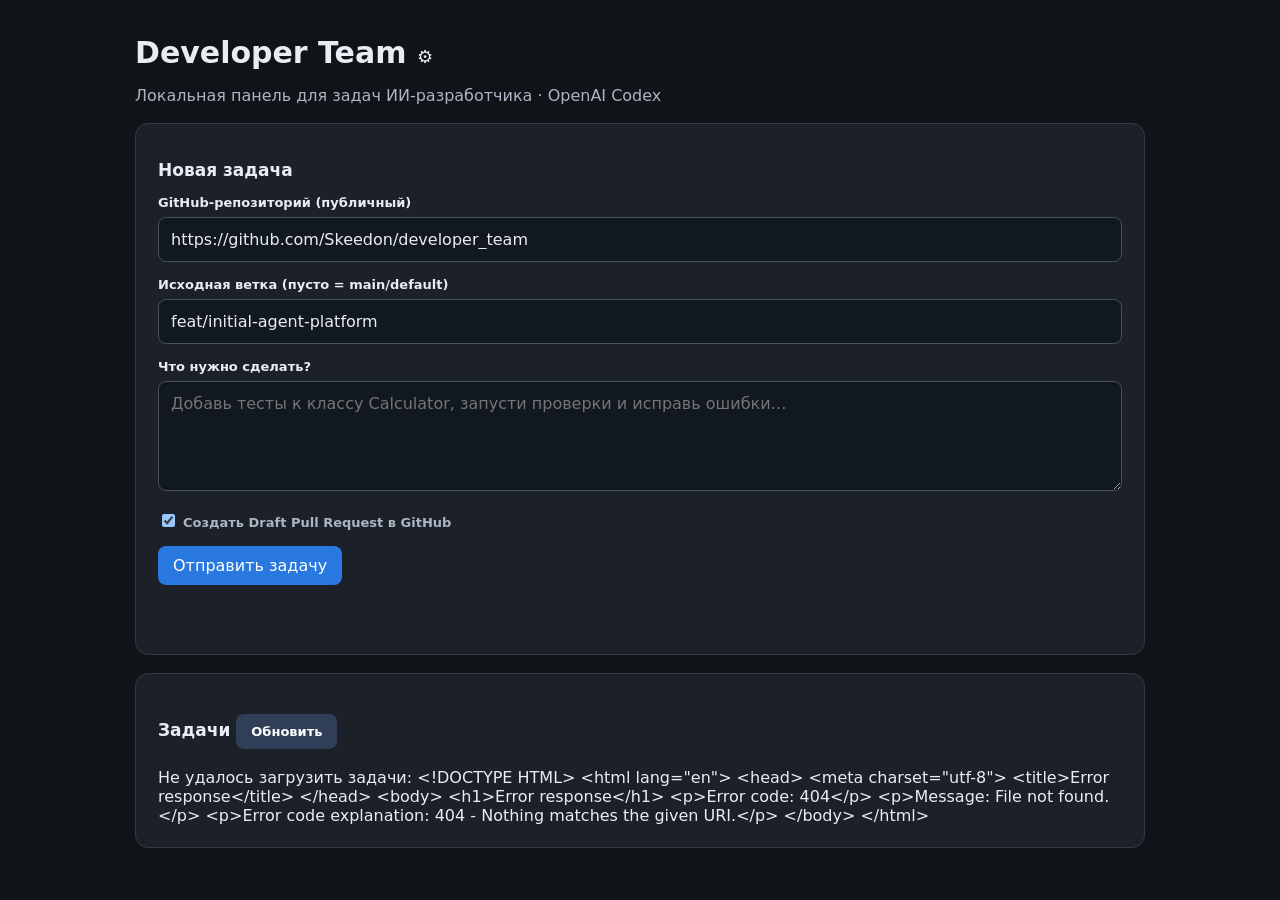
==== src/DeveloperTeam/wwwroot/index.html @ 7036d7aa "fix: newline escapes in reviewer parser and checks UI" ====
<!doctype html>
<html lang="ru">
<head>
  <meta charset="utf-8">
  <meta name="viewport" content="width=device-width,initial-scale=1">
  <title>Developer Team</title>
  <style>
    :root{font-family:system-ui,-apple-system,"Segoe UI",sans-serif;color-scheme:dark;background:#101318;color:#e9edf3}
    *{box-sizing:border-box}body{max-width:1050px;margin:35px auto;padding:0 20px}
    h1{margin:0;font-size:30px}p{color:#abb5c3}h2{font-size:17px}
    .panel{background:#1b2029;border:1px solid #303946;border-radius:13px;padding:22px;margin:18px 0}
    label{display:block;font-size:13px;font-weight:650;margin:15px 0 7px}
    input,textarea{width:100%;border:1px solid #465063;background:#121820;color:inherit;border-radius:8px;padding:12px;font:inherit}
    textarea{min-height:110px;resize:vertical}
    button,.action{display:inline-block;background:#2978df;border:0;border-radius:8px;color:white;padding:10px 15px;cursor:pointer;font:inherit;text-decoration:none}
    button:disabled{opacity:.55;cursor:wait}
    .action{background:#303f57;margin:4px 6px 4px 0;font-size:13px}
    .muted{color:#9da8b8;font-size:13px}.task{border-top:1px solid #38404d;padding:16px 0}
    .task:first-child{border-top:0}.task p{margin:7px 0;overflow-wrap:anywhere}
    .status{font-weight:bold;color:#a0c5ff}.completed{color:#78ddb0}.failed{color:#ffa7a7}
    pre{overflow:auto;white-space:pre-wrap;word-break:break-word;background:#0f151e;border:1px solid #394457;padding:15px;border-radius:8px;max-height:420px}
    #message{min-height:1.4em}
  </style>
</head>
<body>
  <header><h1>Developer Team <span style="font-size:18px">⚙️</span></h1><p>Локальная панель для задач ИИ-разработчика · OpenAI Codex</p></header>
  <section class="panel">
    <h2>Новая задача</h2>
    <form id="form">
      <label for="repo">GitHub-репозиторий (публичный)</label>
      <input id="repo" required type="url" value="https://github.com/Skeedon/developer_team">
      <label for="baseBranch">Исходная ветка (пусто = main/default)</label>
      <input id="baseBranch" value="feat/initial-agent-platform" placeholder="main">
      <label for="prompt">Что нужно сделать?</label>
      <textarea id="prompt" required maxlength="10000" placeholder="Добавь тесты к классу Calculator, запусти проверки и исправь ошибки…"></textarea>
      <p><label><input type="checkbox" id="pr" checked style="width:auto;margin-right:8px">Создать Draft Pull Request в GitHub</label></p>
      <p><button id="submit" type="submit">Отправить задачу</button></p>
      <p id="message" class="muted" role="status"></p>
    </form>
  </section>
  <section class="panel">
    <h2>Задачи <button id="refresh" class="action" type="button">Обновить</button></h2>
    <div id="tasks" aria-live="polite"><p>Загружаю...</p></div>
  </section>
  <section class="panel" id="details" hidden>
    <h2 id="details-title">Результат</h2>
    <pre id="details-content"></pre>
  </section>
  <script>
    const root = document.querySelector('#tasks');
    const message = document.querySelector('#message');
    const details = document.querySelector('#details');
    const content = document.querySelector('#details-content');
    const escapeHtml = x => String(x ?? '').replace(/[&<>"']/g, c => ({'&':'&amp;','<':'&lt;','>':'&gt;','"':'&quot;',"'":'&#39;'}[c]));
    async function read(url) {
      const response = await fetch(url);
      if (!response.ok) throw Error(await response.text());
      return response;
    }
    async function showText(id, kind) {
      try {
        const response = await read('/api/tasks/' + encodeURIComponent(id) + '/' + kind);
        if (kind === 'checks') {
          const checks = await response.json();
          content.textContent = 'TESTS: ' + (checks.testStatus || 'pending') + '\n' +
            (checks.testLog || '') + '\n\nREVIEWER: ' + (checks.reviewStatus || 'pending') +
            '\n' + (checks.reviewLog || '');
        } else content.textContent = await response.text();
        document.querySelector('#details-title').textContent = kind === 'log' ? 'Лог агента' : kind === 'checks' ? 'Проверки и Reviewer' : 'Git diff';
        details.hidden = false;
        details.scrollIntoView({behavior:'smooth'});
      } catch (e) { message.textContent = e.message; }
    }
    window.showTaskText = showText;
    async function loadTasks() {
      try {
        const tasks = await (await read('/api/tasks')).json();
        if (!tasks.length) { root.innerHTML = '<p>Задач пока нет.</p>'; return; }
        root.innerHTML = tasks.map(t => {
          const status = escapeHtml(t.status);
          const id = encodeURIComponent(t.id);
          const downloadable = t.status === 'completed';
          const prLink = t.pullRequestUrl ? '<a class="action" target="_blank" rel="noopener noreferrer" href="' + escapeHtml(t.pullRequestUrl) + '">Открыть PR</a>' : '';
          const retryButton = t.createPullRequest && ['failed','publish_failed'].includes(t.status) && !t.pullRequestUrl
            ? '<button class="action" data-id="' + id + '" data-kind="retry">Повторить публикацию PR</button>' : '';
          const checksLabel = '<span class="muted">Тесты: ' + escapeHtml(t.testStatus || '—') + ' · Reviewer: ' + escapeHtml(t.reviewStatus || '—') + '</span>';
          const error = t.error ? '<p class="failed">' + escapeHtml(t.error) + '</p>' : '';
          return '<article class="task"><strong class="status ' + status + '">' + status + '</strong>' +
            '<p>' + escapeHtml(t.prompt) + '</p>' + '<p>' + checksLabel + '</p>' +
            '<p class="muted">' + escapeHtml(t.repositoryUrl) + ' · ' + escapeHtml(t.baseBranch || 'default') + ' · ' +
            escapeHtml(new Date(t.createdAt).toLocaleString('ru-RU')) + '</p>' + error +
            '<button class="action" data-id="' + id + '" data-kind="log">Лог</button>' +
            '<button class="action" data-id="' + id + '" data-kind="diff">Diff</button>' +
            '<button class="action" data-id="' + id + '" data-kind="checks">Проверки</button>' +
            (downloadable ? '<a class="action" href="/api/tasks/' + id + '/download">Скачать ZIP</a>' : '') + prLink + retryButton +
            '</article>';
        }).join('');
      } catch (e) { root.textContent = 'Не удалось загрузить задачи: ' + e.message; }
    }
    root.addEventListener('click', e => {
      const btn = e.target.closest('button[data-id]');
      if (!btn) return;
      if (btn.dataset.kind === 'retry') {
        btn.disabled = true;
        fetch('/api/tasks/' + encodeURIComponent(btn.dataset.id) + '/retry-publish', {method:'POST'})
          .then(async response => {
            if (!response.ok) throw Error(await response.text());
            message.textContent = 'Публикация поставлена в очередь. Codex повторно не запускается.';
            await loadTasks();
          })
          .catch(err => { message.textContent = 'Ошибка: ' + err.message; btn.disabled = false; });
      } else showText(btn.dataset.id, btn.dataset.kind);
    });
    document.querySelector('#refresh').addEventListener('click', loadTasks);
    document.querySelector('#form').addEventListener('submit', async e => {
      e.preventDefault();
      const button = document.querySelector('#submit');
      button.disabled = true; message.textContent = 'Отправляю...';
      try {
        const response = await fetch('/api/tasks', {
          method:'POST',headers:{'Content-Type':'application/json'},
          body:JSON.stringify({repositoryUrl:document.querySelector('#repo').value,
            prompt:document.querySelector('#prompt').value,
            baseBranch:document.querySelector('#baseBranch').value.trim() || null,
            createPullRequest:document.querySelector('#pr').checked})
        });
        const body = await response.json();
        if (!response.ok) throw Error(body.error || JSON.stringify(body));
        message.textContent = 'Задача создана: ' + body.id;
        document.querySelector('#prompt').value = '';
        await loadTasks();
      } catch (err) { message.textContent = 'Ошибка: ' + err.message; }
      finally { button.disabled = false; }
    });
    loadTasks();setInterval(loadTasks,5000);
  </script>
</body>
</html>
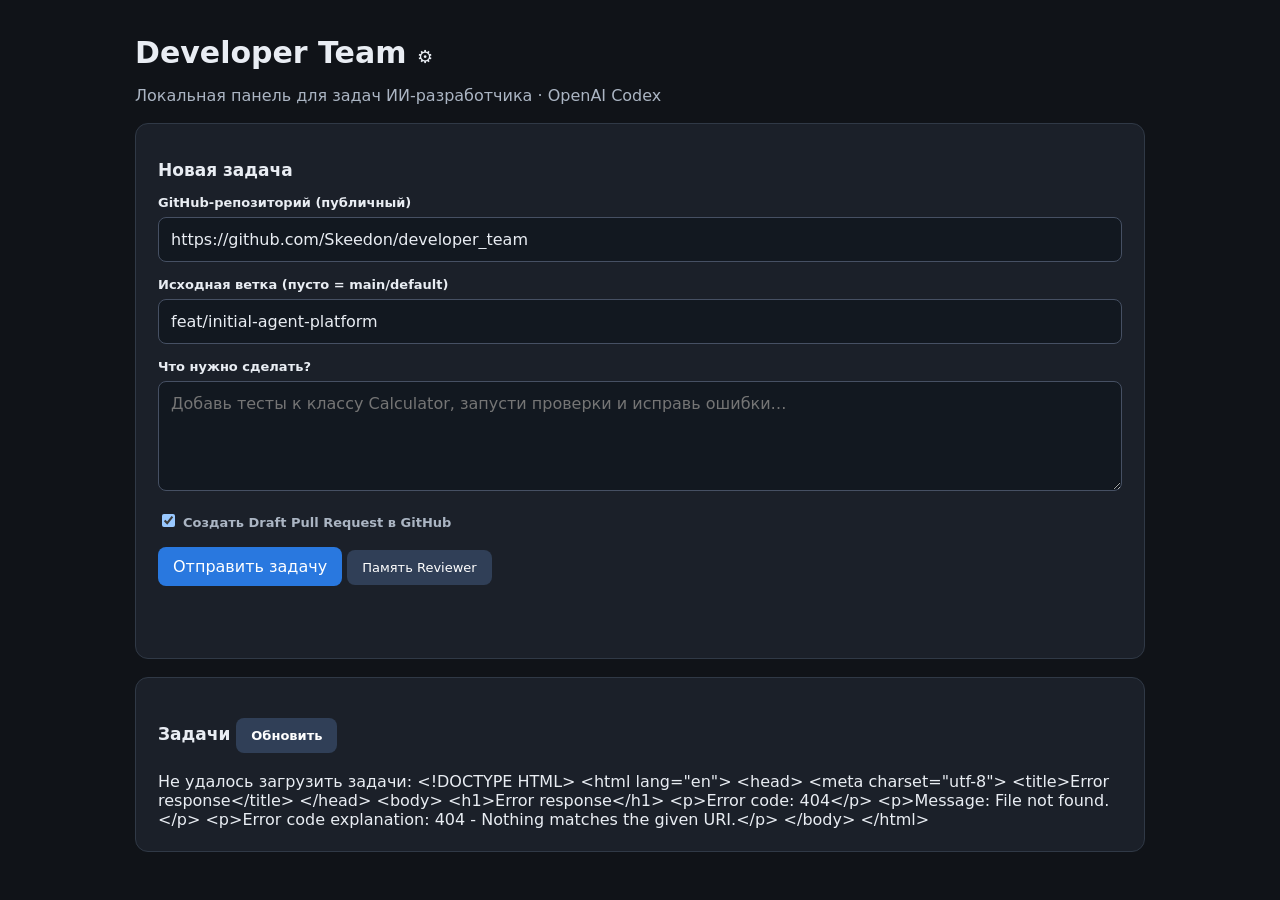
==== commit 7a760e15: "docs(ui): inspect repository reviewer memory and explain token metrics" ====
--- a/src/DeveloperTeam/wwwroot/index.html
+++ b/src/DeveloperTeam/wwwroot/index.html
@@ -34,7 +34,8 @@
       <label for="prompt">Что нужно сделать?</label>
       <textarea id="prompt" required maxlength="10000" placeholder="Добавь тесты к классу Calculator, запусти проверки и исправь ошибки…"></textarea>
       <p><label><input type="checkbox" id="pr" checked style="width:auto;margin-right:8px">Создать Draft Pull Request в GitHub</label></p>
-      <p><button id="submit" type="submit">Отправить задачу</button></p>
+      <p><button id="submit" type="submit">Отправить задачу</button>
+      <button id="showMemory" class="action" type="button">Память Reviewer</button></p>
       <p id="message" class="muted" role="status"></p>
     </form>
   </section>
@@ -72,6 +73,17 @@
       } catch (e) { message.textContent = e.message; }
     }
     window.showTaskText = showText;
+    document.querySelector('#showMemory').addEventListener('click', async () => {
+      try {
+        const repo = document.querySelector('#repo').value;
+        const response = await read('/api/tasks/reviewer-memory?repositoryUrl=' + encodeURIComponent(repo));
+        const memory = await response.json();
+        document.querySelector('#details-title').textContent = 'Память Reviewer · ' + repo;
+        content.textContent = memory.notes || 'Пока пусто. Reviewer заполнит память после первого успешного ревью.';
+        details.hidden = false;
+        details.scrollIntoView({behavior:'smooth'});
+      } catch (e) { message.textContent = 'Ошибка памяти: ' + e.message; }
+    });
     async function loadTasks() {
       try {
         const tasks = await (await read('/api/tasks')).json();
@@ -83,7 +95,12 @@
           const prLink = t.pullRequestUrl ? '<a class="action" target="_blank" rel="noopener noreferrer" href="' + escapeHtml(t.pullRequestUrl) + '">Открыть PR</a>' : '';
           const retryButton = t.createPullRequest && ['failed','publish_failed'].includes(t.status) && !t.pullRequestUrl
             ? '<button class="action" data-id="' + id + '" data-kind="retry">Повторить публикацию PR</button>' : '';
-          const checksLabel = '<span class="muted">Тесты: ' + escapeHtml(t.testStatus || '—') + ' · Reviewer: ' + escapeHtml(t.reviewStatus || '—') + '</span>';
+          const checksLabel = '<span class="muted">Тесты: ' + escapeHtml(t.testStatus || '—') +
+            ' · Reviewer: ' + escapeHtml(t.reviewStatus || '—') +
+            ' · Токены Dev: ' + escapeHtml((t.developerInputTokens || 0).toLocaleString('ru-RU')) +
+            '/' + escapeHtml((t.developerOutputTokens || 0).toLocaleString('ru-RU')) +
+            ' · Review: ' + escapeHtml((t.reviewerInputTokens || 0).toLocaleString('ru-RU')) +
+            '/' + escapeHtml((t.reviewerOutputTokens || 0).toLocaleString('ru-RU')) + ' (вход/выход)</span>';
           const error = t.error ? '<p class="failed">' + escapeHtml(t.error) + '</p>' : '';
           return '<article class="task"><strong class="status ' + status + '">' + status + '</strong>' +
             '<p>' + escapeHtml(t.prompt) + '</p>' + '<p>' + checksLabel + '</p>' +
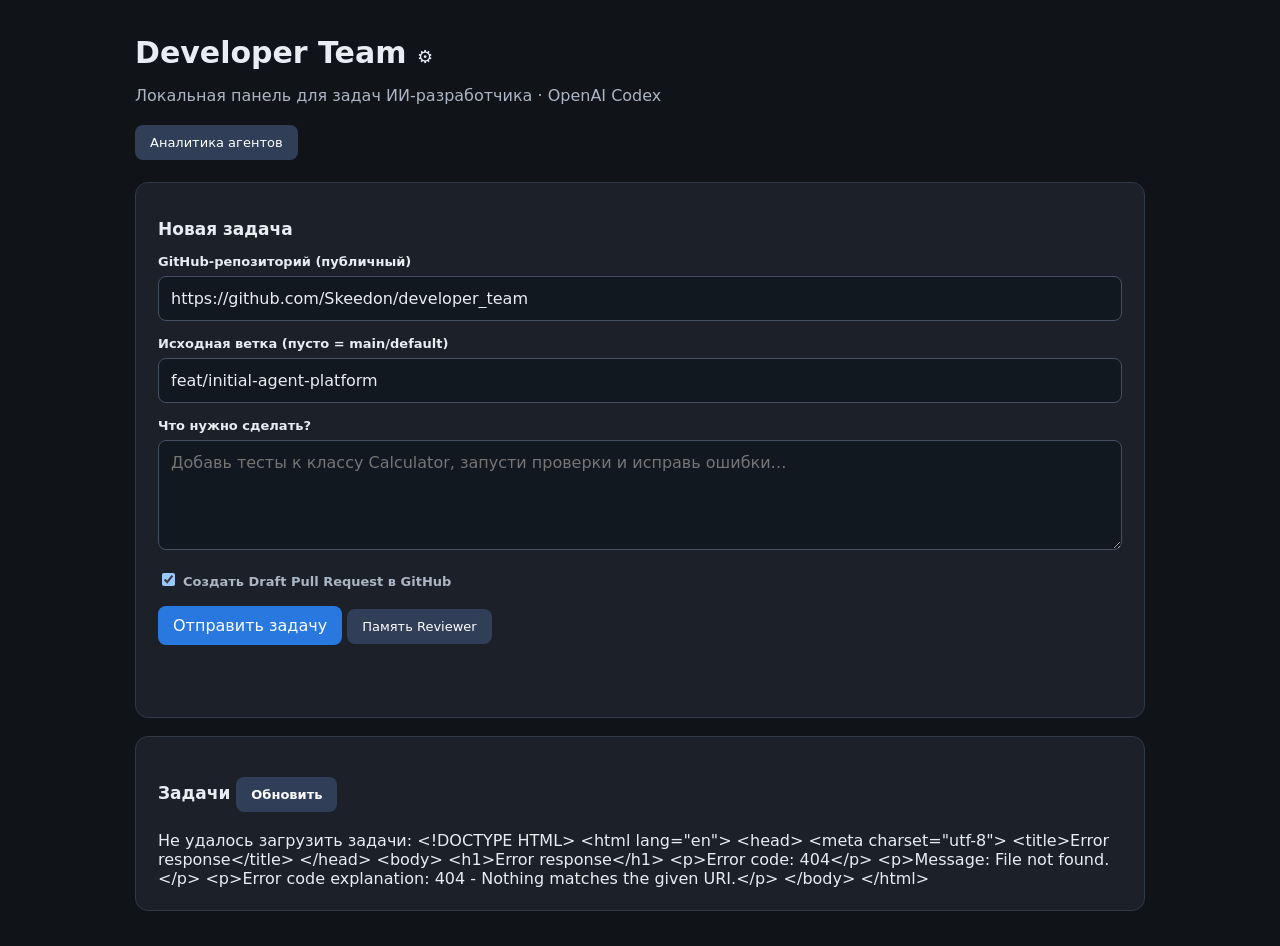
==== commit b91623ef: "Agent: 45e78bec97b046a1b4bb23b78fd72fc7" ====
--- a/src/DeveloperTeam/wwwroot/index.html
+++ b/src/DeveloperTeam/wwwroot/index.html
@@ -24,6 +24,7 @@
 </head>
 <body>
   <header><h1>Developer Team <span style="font-size:18px">⚙️</span></h1><p>Локальная панель для задач ИИ-разработчика · OpenAI Codex</p></header>
+  <nav><a class="action" href="/analytics.html">Аналитика агентов</a></nav>
   <section class="panel">
     <h2>Новая задача</h2>
     <form id="form">
@@ -97,10 +98,10 @@
             ? '<button class="action" data-id="' + id + '" data-kind="retry">Повторить публикацию PR</button>' : '';
           const checksLabel = '<span class="muted">Тесты: ' + escapeHtml(t.testStatus || '—') +
             ' · Reviewer: ' + escapeHtml(t.reviewStatus || '—') +
-            ' · Токены Dev: ' + escapeHtml((t.developerInputTokens || 0).toLocaleString('ru-RU')) +
-            '/' + escapeHtml((t.developerOutputTokens || 0).toLocaleString('ru-RU')) +
-            ' · Review: ' + escapeHtml((t.reviewerInputTokens || 0).toLocaleString('ru-RU')) +
-            '/' + escapeHtml((t.reviewerOutputTokens || 0).toLocaleString('ru-RU')) + ' (вход/выход)</span>';
+            ' · Токены Dev: ' + (t.hasDeveloperMetrics ? escapeHtml(t.developerInputTokens.toLocaleString('ru-RU')) +
+            '/' + escapeHtml(t.developerOutputTokens.toLocaleString('ru-RU')) : 'Нет данных') +
+            ' · Review: ' + (t.hasReviewerMetrics ? escapeHtml(t.reviewerInputTokens.toLocaleString('ru-RU')) +
+            '/' + escapeHtml(t.reviewerOutputTokens.toLocaleString('ru-RU')) : 'Нет данных') + ' (вход/выход)</span>';
           const error = t.error ? '<p class="failed">' + escapeHtml(t.error) + '</p>' : '';
           return '<article class="task"><strong class="status ' + status + '">' + status + '</strong>' +
             '<p>' + escapeHtml(t.prompt) + '</p>' + '<p>' + checksLabel + '</p>' +
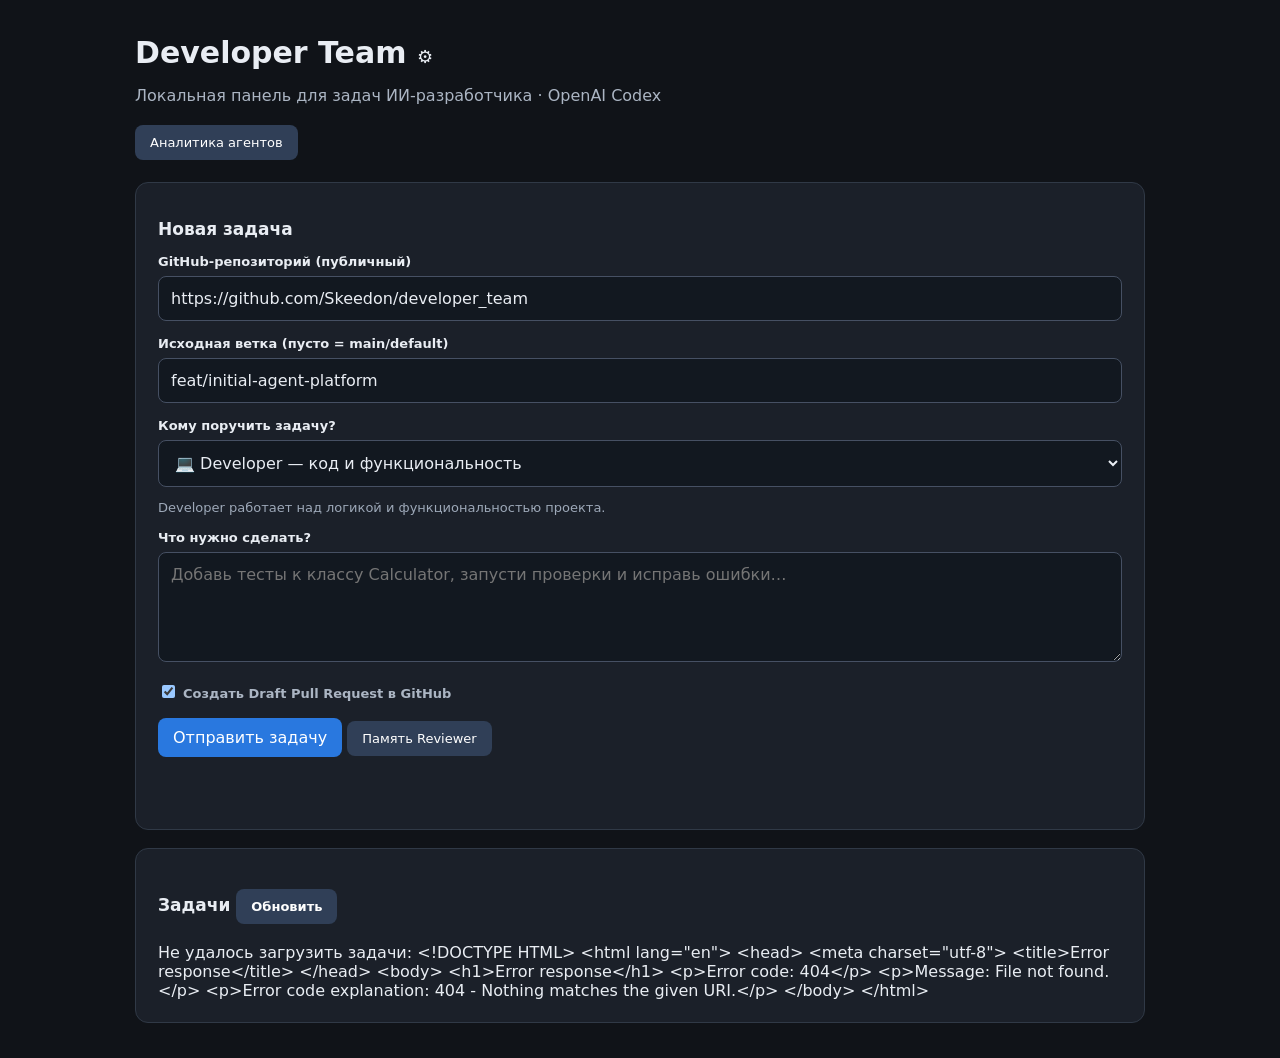
==== commit f45d8866: "feat: add Designer UI implementation agent role without image generation" ====
--- a/src/DeveloperTeam/wwwroot/index.html
+++ b/src/DeveloperTeam/wwwroot/index.html
@@ -12,6 +12,7 @@
     label{display:block;font-size:13px;font-weight:650;margin:15px 0 7px}
     input,textarea{width:100%;border:1px solid #465063;background:#121820;color:inherit;border-radius:8px;padding:12px;font:inherit}
     textarea{min-height:110px;resize:vertical}
+    select{width:100%;border:1px solid #465063;background:#121820;color:inherit;border-radius:8px;padding:12px;font:inherit}
     button,.action{display:inline-block;background:#2978df;border:0;border-radius:8px;color:white;padding:10px 15px;cursor:pointer;font:inherit;text-decoration:none}
     button:disabled{opacity:.55;cursor:wait}
     .action{background:#303f57;margin:4px 6px 4px 0;font-size:13px}
@@ -32,6 +33,12 @@
       <input id="repo" required type="url" value="https://github.com/Skeedon/developer_team">
       <label for="baseBranch">Исходная ветка (пусто = main/default)</label>
       <input id="baseBranch" value="feat/initial-agent-platform" placeholder="main">
+      <label for="agentRole">Кому поручить задачу?</label>
+      <select id="agentRole">
+        <option value="developer">💻 Developer — код и функциональность</option>
+        <option value="designer">🎨 Designer — UI/UX, стили, адаптивность</option>
+      </select>
+      <p id="roleHint" class="muted">Developer работает над логикой и функциональностью проекта.</p>
       <label for="prompt">Что нужно сделать?</label>
       <textarea id="prompt" required maxlength="10000" placeholder="Добавь тесты к классу Calculator, запусти проверки и исправь ошибки…"></textarea>
       <p><label><input type="checkbox" id="pr" checked style="width:auto;margin-right:8px">Создать Draft Pull Request в GitHub</label></p>
@@ -73,6 +80,14 @@
         details.scrollIntoView({behavior:'smooth'});
       } catch (e) { message.textContent = e.message; }
     }
+    document.querySelector('#agentRole').addEventListener('change', e => {
+      document.querySelector('#roleHint').textContent = e.target.value === 'designer'
+        ? 'Designer меняет код интерфейса: компоненты, CSS, layout и анимации. Генерации изображений пока нет.'
+        : 'Developer работает над логикой и функциональностью проекта.';
+      document.querySelector('#prompt').placeholder = e.target.value === 'designer'
+        ? 'Улучши дизайн главной страницы: отступы, типографика, адаптивность, состояния кнопок…'
+        : 'Добавь тесты к классу Calculator, запусти проверки и исправь ошибки…';
+    });
     window.showTaskText = showText;
     document.querySelector('#showMemory').addEventListener('click', async () => {
       try {
@@ -104,7 +119,7 @@
             '/' + escapeHtml(t.reviewerOutputTokens.toLocaleString('ru-RU')) : 'Нет данных') + ' (вход/выход)</span>';
           const error = t.error ? '<p class="failed">' + escapeHtml(t.error) + '</p>' : '';
           return '<article class="task"><strong class="status ' + status + '">' + status + '</strong>' +
-            '<p>' + escapeHtml(t.prompt) + '</p>' + '<p>' + checksLabel + '</p>' +
+            '<p><strong>' + (t.role === 'designer' ? '🎨 Designer' : '💻 Developer') + '</strong> · ' + escapeHtml(t.prompt) + '</p>' + '<p>' + checksLabel + '</p>' +
             '<p class="muted">' + escapeHtml(t.repositoryUrl) + ' · ' + escapeHtml(t.baseBranch || 'default') + ' · ' +
             escapeHtml(new Date(t.createdAt).toLocaleString('ru-RU')) + '</p>' + error +
             '<button class="action" data-id="' + id + '" data-kind="log">Лог</button>' +
@@ -139,6 +154,7 @@
           method:'POST',headers:{'Content-Type':'application/json'},
           body:JSON.stringify({repositoryUrl:document.querySelector('#repo').value,
             prompt:document.querySelector('#prompt').value,
+            role:document.querySelector('#agentRole').value,
             baseBranch:document.querySelector('#baseBranch').value.trim() || null,
             createPullRequest:document.querySelector('#pr').checked})
         });
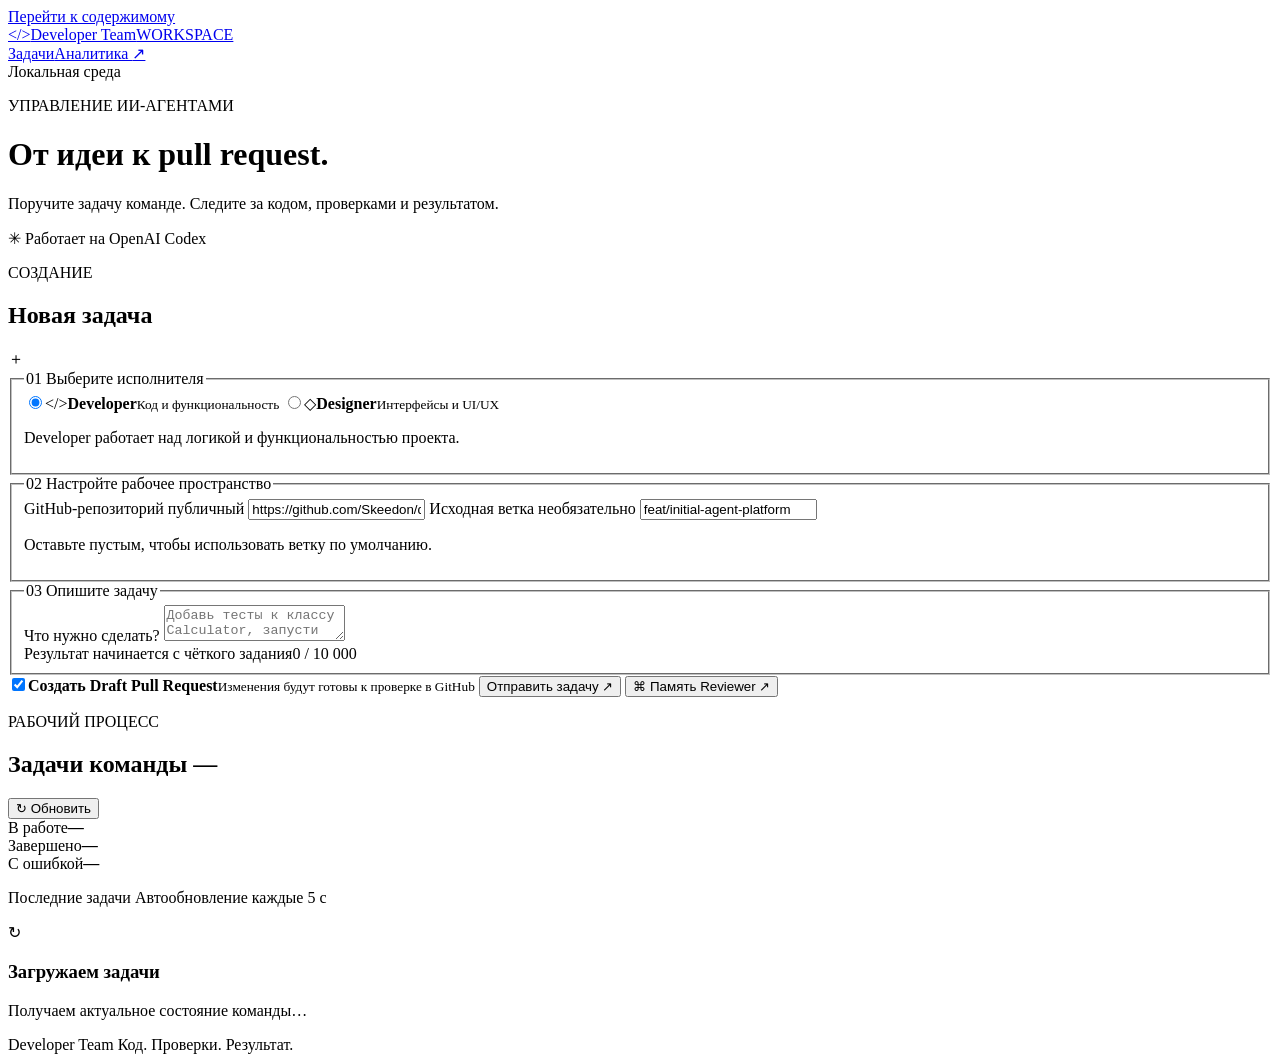
==== commit e09d752a: "Agent: 2224f9baf46d4dc9911101dede6a4cf1" ====
--- a/src/DeveloperTeam/wwwroot/index.html
+++ b/src/DeveloperTeam/wwwroot/index.html
@@ -3,170 +3,58 @@
 <head>
   <meta charset="utf-8">
   <meta name="viewport" content="width=device-width,initial-scale=1">
-  <title>Developer Team</title>
-  <style>
-    :root{font-family:system-ui,-apple-system,"Segoe UI",sans-serif;color-scheme:dark;background:#101318;color:#e9edf3}
-    *{box-sizing:border-box}body{max-width:1050px;margin:35px auto;padding:0 20px}
-    h1{margin:0;font-size:30px}p{color:#abb5c3}h2{font-size:17px}
-    .panel{background:#1b2029;border:1px solid #303946;border-radius:13px;padding:22px;margin:18px 0}
-    label{display:block;font-size:13px;font-weight:650;margin:15px 0 7px}
-    input,textarea{width:100%;border:1px solid #465063;background:#121820;color:inherit;border-radius:8px;padding:12px;font:inherit}
-    textarea{min-height:110px;resize:vertical}
-    select{width:100%;border:1px solid #465063;background:#121820;color:inherit;border-radius:8px;padding:12px;font:inherit}
-    button,.action{display:inline-block;background:#2978df;border:0;border-radius:8px;color:white;padding:10px 15px;cursor:pointer;font:inherit;text-decoration:none}
-    button:disabled{opacity:.55;cursor:wait}
-    .action{background:#303f57;margin:4px 6px 4px 0;font-size:13px}
-    .muted{color:#9da8b8;font-size:13px}.task{border-top:1px solid #38404d;padding:16px 0}
-    .task:first-child{border-top:0}.task p{margin:7px 0;overflow-wrap:anywhere}
-    .status{font-weight:bold;color:#a0c5ff}.completed{color:#78ddb0}.failed{color:#ffa7a7}
-    pre{overflow:auto;white-space:pre-wrap;word-break:break-word;background:#0f151e;border:1px solid #394457;padding:15px;border-radius:8px;max-height:420px}
-    #message{min-height:1.4em}
-  </style>
+  <meta name="theme-color" content="#101318">
+  <title>Задачи · Developer Team</title>
+  <link rel="stylesheet" href="/dashboard.css">
 </head>
 <body>
-  <header><h1>Developer Team <span style="font-size:18px">⚙️</span></h1><p>Локальная панель для задач ИИ-разработчика · OpenAI Codex</p></header>
-  <nav><a class="action" href="/analytics.html">Аналитика агентов</a></nav>
-  <section class="panel">
-    <h2>Новая задача</h2>
-    <form id="form">
-      <label for="repo">GitHub-репозиторий (публичный)</label>
-      <input id="repo" required type="url" value="https://github.com/Skeedon/developer_team">
-      <label for="baseBranch">Исходная ветка (пусто = main/default)</label>
-      <input id="baseBranch" value="feat/initial-agent-platform" placeholder="main">
-      <label for="agentRole">Кому поручить задачу?</label>
-      <select id="agentRole">
-        <option value="developer">💻 Developer — код и функциональность</option>
-        <option value="designer">🎨 Designer — UI/UX, стили, адаптивность</option>
-      </select>
-      <p id="roleHint" class="muted">Developer работает над логикой и функциональностью проекта.</p>
-      <label for="prompt">Что нужно сделать?</label>
-      <textarea id="prompt" required maxlength="10000" placeholder="Добавь тесты к классу Calculator, запусти проверки и исправь ошибки…"></textarea>
-      <p><label><input type="checkbox" id="pr" checked style="width:auto;margin-right:8px">Создать Draft Pull Request в GitHub</label></p>
-      <p><button id="submit" type="submit">Отправить задачу</button>
-      <button id="showMemory" class="action" type="button">Память Reviewer</button></p>
-      <p id="message" class="muted" role="status"></p>
-    </form>
-  </section>
-  <section class="panel">
-    <h2>Задачи <button id="refresh" class="action" type="button">Обновить</button></h2>
-    <div id="tasks" aria-live="polite"><p>Загружаю...</p></div>
-  </section>
-  <section class="panel" id="details" hidden>
-    <h2 id="details-title">Результат</h2>
-    <pre id="details-content"></pre>
-  </section>
-  <script>
-    const root = document.querySelector('#tasks');
-    const message = document.querySelector('#message');
-    const details = document.querySelector('#details');
-    const content = document.querySelector('#details-content');
-    const escapeHtml = x => String(x ?? '').replace(/[&<>"']/g, c => ({'&':'&amp;','<':'&lt;','>':'&gt;','"':'&quot;',"'":'&#39;'}[c]));
-    async function read(url) {
-      const response = await fetch(url);
-      if (!response.ok) throw Error(await response.text());
-      return response;
-    }
-    async function showText(id, kind) {
-      try {
-        const response = await read('/api/tasks/' + encodeURIComponent(id) + '/' + kind);
-        if (kind === 'checks') {
-          const checks = await response.json();
-          content.textContent = 'TESTS: ' + (checks.testStatus || 'pending') + '\n' +
-            (checks.testLog || '') + '\n\nREVIEWER: ' + (checks.reviewStatus || 'pending') +
-            '\n' + (checks.reviewLog || '');
-        } else content.textContent = await response.text();
-        document.querySelector('#details-title').textContent = kind === 'log' ? 'Лог агента' : kind === 'checks' ? 'Проверки и Reviewer' : 'Git diff';
-        details.hidden = false;
-        details.scrollIntoView({behavior:'smooth'});
-      } catch (e) { message.textContent = e.message; }
-    }
-    document.querySelector('#agentRole').addEventListener('change', e => {
-      document.querySelector('#roleHint').textContent = e.target.value === 'designer'
-        ? 'Designer меняет код интерфейса: компоненты, CSS, layout и анимации. Генерации изображений пока нет.'
-        : 'Developer работает над логикой и функциональностью проекта.';
-      document.querySelector('#prompt').placeholder = e.target.value === 'designer'
-        ? 'Улучши дизайн главной страницы: отступы, типографика, адаптивность, состояния кнопок…'
-        : 'Добавь тесты к классу Calculator, запусти проверки и исправь ошибки…';
-    });
-    window.showTaskText = showText;
-    document.querySelector('#showMemory').addEventListener('click', async () => {
-      try {
-        const repo = document.querySelector('#repo').value;
-        const response = await read('/api/tasks/reviewer-memory?repositoryUrl=' + encodeURIComponent(repo));
-        const memory = await response.json();
-        document.querySelector('#details-title').textContent = 'Память Reviewer · ' + repo;
-        content.textContent = memory.notes || 'Пока пусто. Reviewer заполнит память после первого успешного ревью.';
-        details.hidden = false;
-        details.scrollIntoView({behavior:'smooth'});
-      } catch (e) { message.textContent = 'Ошибка памяти: ' + e.message; }
-    });
-    async function loadTasks() {
-      try {
-        const tasks = await (await read('/api/tasks')).json();
-        if (!tasks.length) { root.innerHTML = '<p>Задач пока нет.</p>'; return; }
-        root.innerHTML = tasks.map(t => {
-          const status = escapeHtml(t.status);
-          const id = encodeURIComponent(t.id);
-          const downloadable = t.status === 'completed';
-          const prLink = t.pullRequestUrl ? '<a class="action" target="_blank" rel="noopener noreferrer" href="' + escapeHtml(t.pullRequestUrl) + '">Открыть PR</a>' : '';
-          const retryButton = t.createPullRequest && ['failed','publish_failed'].includes(t.status) && !t.pullRequestUrl
-            ? '<button class="action" data-id="' + id + '" data-kind="retry">Повторить публикацию PR</button>' : '';
-          const checksLabel = '<span class="muted">Тесты: ' + escapeHtml(t.testStatus || '—') +
-            ' · Reviewer: ' + escapeHtml(t.reviewStatus || '—') +
-            ' · Токены Dev: ' + (t.hasDeveloperMetrics ? escapeHtml(t.developerInputTokens.toLocaleString('ru-RU')) +
-            '/' + escapeHtml(t.developerOutputTokens.toLocaleString('ru-RU')) : 'Нет данных') +
-            ' · Review: ' + (t.hasReviewerMetrics ? escapeHtml(t.reviewerInputTokens.toLocaleString('ru-RU')) +
-            '/' + escapeHtml(t.reviewerOutputTokens.toLocaleString('ru-RU')) : 'Нет данных') + ' (вход/выход)</span>';
-          const error = t.error ? '<p class="failed">' + escapeHtml(t.error) + '</p>' : '';
-          return '<article class="task"><strong class="status ' + status + '">' + status + '</strong>' +
-            '<p><strong>' + (t.role === 'designer' ? '🎨 Designer' : '💻 Developer') + '</strong> · ' + escapeHtml(t.prompt) + '</p>' + '<p>' + checksLabel + '</p>' +
-            '<p class="muted">' + escapeHtml(t.repositoryUrl) + ' · ' + escapeHtml(t.baseBranch || 'default') + ' · ' +
-            escapeHtml(new Date(t.createdAt).toLocaleString('ru-RU')) + '</p>' + error +
-            '<button class="action" data-id="' + id + '" data-kind="log">Лог</button>' +
-            '<button class="action" data-id="' + id + '" data-kind="diff">Diff</button>' +
-            '<button class="action" data-id="' + id + '" data-kind="checks">Проверки</button>' +
-            (downloadable ? '<a class="action" href="/api/tasks/' + id + '/download">Скачать ZIP</a>' : '') + prLink + retryButton +
-            '</article>';
-        }).join('');
-      } catch (e) { root.textContent = 'Не удалось загрузить задачи: ' + e.message; }
-    }
-    root.addEventListener('click', e => {
-      const btn = e.target.closest('button[data-id]');
-      if (!btn) return;
-      if (btn.dataset.kind === 'retry') {
-        btn.disabled = true;
-        fetch('/api/tasks/' + encodeURIComponent(btn.dataset.id) + '/retry-publish', {method:'POST'})
-          .then(async response => {
-            if (!response.ok) throw Error(await response.text());
-            message.textContent = 'Публикация поставлена в очередь. Codex повторно не запускается.';
-            await loadTasks();
-          })
-          .catch(err => { message.textContent = 'Ошибка: ' + err.message; btn.disabled = false; });
-      } else showText(btn.dataset.id, btn.dataset.kind);
-    });
-    document.querySelector('#refresh').addEventListener('click', loadTasks);
-    document.querySelector('#form').addEventListener('submit', async e => {
-      e.preventDefault();
-      const button = document.querySelector('#submit');
-      button.disabled = true; message.textContent = 'Отправляю...';
-      try {
-        const response = await fetch('/api/tasks', {
-          method:'POST',headers:{'Content-Type':'application/json'},
-          body:JSON.stringify({repositoryUrl:document.querySelector('#repo').value,
-            prompt:document.querySelector('#prompt').value,
-            role:document.querySelector('#agentRole').value,
-            baseBranch:document.querySelector('#baseBranch').value.trim() || null,
-            createPullRequest:document.querySelector('#pr').checked})
-        });
-        const body = await response.json();
-        if (!response.ok) throw Error(body.error || JSON.stringify(body));
-        message.textContent = 'Задача создана: ' + body.id;
-        document.querySelector('#prompt').value = '';
-        await loadTasks();
-      } catch (err) { message.textContent = 'Ошибка: ' + err.message; }
-      finally { button.disabled = false; }
-    });
-    loadTasks();setInterval(loadTasks,5000);
-  </script>
+  <a class="skip-link" href="#main">Перейти к содержимому</a>
+  <header class="topbar">
+    <a class="brand" href="/" aria-label="Developer Team — главная"><span class="brand-mark" aria-hidden="true">&lt;/&gt;</span>Developer Team<span class="brand-tag">WORKSPACE</span></a>
+    <nav aria-label="Основная навигация"><a class="nav-link active" href="/" aria-current="page">Задачи</a><a class="nav-link" href="/analytics.html">Аналитика <span aria-hidden="true">↗</span></a></nav>
+    <span class="environment"><span class="dot"></span>Локальная среда</span>
+  </header>
+  <main id="main" class="workspace">
+    <div class="page-heading"><div><p class="eyebrow">УПРАВЛЕНИЕ ИИ-АГЕНТАМИ</p><h1>От идеи к pull request<span class="accent">.</span></h1><p class="intro">Поручите задачу команде. Следите за кодом, проверками и результатом.</p></div><span class="platform-label"><span class="platform-icon" aria-hidden="true">✳</span> Работает на OpenAI Codex</span></div>
+    <div class="dashboard-grid">
+      <section class="panel composer" aria-labelledby="new-task-title">
+        <div class="section-heading"><div><p class="eyebrow">СОЗДАНИЕ</p><h2 id="new-task-title">Новая задача</h2></div><span class="section-icon" aria-hidden="true">＋</span></div>
+        <form id="form">
+          <fieldset class="role-field"><legend>01 <span>Выберите исполнителя</span></legend>
+            <div class="role-options">
+              <label class="role-card"><input type="radio" name="agentRole" value="developer" checked><span class="role-symbol" aria-hidden="true">&lt;/&gt;</span><span><strong>Developer</strong><small>Код и функциональность</small></span><span class="radio-indicator" aria-hidden="true"></span></label>
+              <label class="role-card"><input type="radio" name="agentRole" value="designer"><span class="role-symbol designer-symbol" aria-hidden="true">◇</span><span><strong>Designer</strong><small>Интерфейсы и UI/UX</small></span><span class="radio-indicator" aria-hidden="true"></span></label>
+            </div>
+            <p id="roleHint" class="field-hint" aria-live="polite">Developer работает над логикой и функциональностью проекта.</p>
+          </fieldset>
+          <fieldset><legend>02 <span>Настройте рабочее пространство</span></legend>
+            <label for="repo">GitHub-репозиторий <span class="optional">публичный</span></label>
+            <input id="repo" required type="url" value="https://github.com/Skeedon/developer_team" spellcheck="false" autocomplete="url">
+            <label for="baseBranch">Исходная ветка <span class="optional">необязательно</span></label>
+            <input id="baseBranch" value="feat/initial-agent-platform" placeholder="main" spellcheck="false" aria-describedby="branchHint">
+            <p id="branchHint" class="field-hint">Оставьте пустым, чтобы использовать ветку по умолчанию.</p>
+          </fieldset>
+          <fieldset><legend>03 <span>Опишите задачу</span></legend>
+            <label class="sr-only" for="prompt">Что нужно сделать?</label>
+            <textarea id="prompt" required maxlength="10000" placeholder="Добавь тесты к классу Calculator, запусти проверки и исправь ошибки…" aria-describedby="promptHint"></textarea>
+            <div class="input-footer"><span id="promptHint">Результат начинается с чёткого задания</span><span id="promptCount">0 / 10 000</span></div>
+          </fieldset>
+          <label class="pr-option"><input type="checkbox" id="pr" checked><span><strong>Создать Draft Pull Request</strong><small>Изменения будут готовы к проверке в GitHub</small></span></label>
+          <button id="submit" class="primary-button" type="submit">Отправить задачу <span aria-hidden="true">↗</span></button>
+          <button id="showMemory" class="memory-button" type="button"><span aria-hidden="true">⌘</span> Память Reviewer <span aria-hidden="true">↗</span></button>
+          <p id="message" class="message" role="status"></p>
+        </form>
+      </section>
+      <section class="task-column" aria-labelledby="tasks-title">
+        <div class="section-heading task-list-heading"><div><p class="eyebrow">РАБОЧИЙ ПРОЦЕСС</p><h2 id="tasks-title">Задачи команды <span id="taskCount" class="count">—</span></h2></div><button id="refresh" class="action refresh-button" type="button"><span aria-hidden="true">↻</span> Обновить</button></div>
+        <div class="summary" aria-label="Сводка задач"><div><span class="summary-label"><span class="dot blue"></span>В работе</span><strong id="activeCount">—</strong></div><div><span class="summary-label"><span class="dot"></span>Завершено</span><strong id="completedCount">—</strong></div><div><span class="summary-label"><span class="dot red"></span>С ошибкой</span><strong id="failedCount">—</strong></div></div>
+        <p class="list-note">Последние задачи <span>Автообновление каждые 5 с</span></p>
+        <div id="tasks" aria-live="polite"><div class="empty-state"><span class="empty-icon" aria-hidden="true">↻</span><h3>Загружаем задачи</h3><p>Получаем актуальное состояние команды…</p></div></div>
+      </section>
+    </div>
+    <section class="panel details-panel" id="details" hidden aria-labelledby="details-title"><div class="section-heading"><h2 id="details-title" tabindex="-1">Результат</h2><button id="closeDetails" class="action" type="button" aria-label="Закрыть результат">Закрыть ×</button></div><pre id="details-content"></pre></section>
+    <footer>Developer Team <span>Код. Проверки. Результат.</span></footer>
+  </main>
+  <script src="/dashboard.js"></script>
 </body>
 </html>
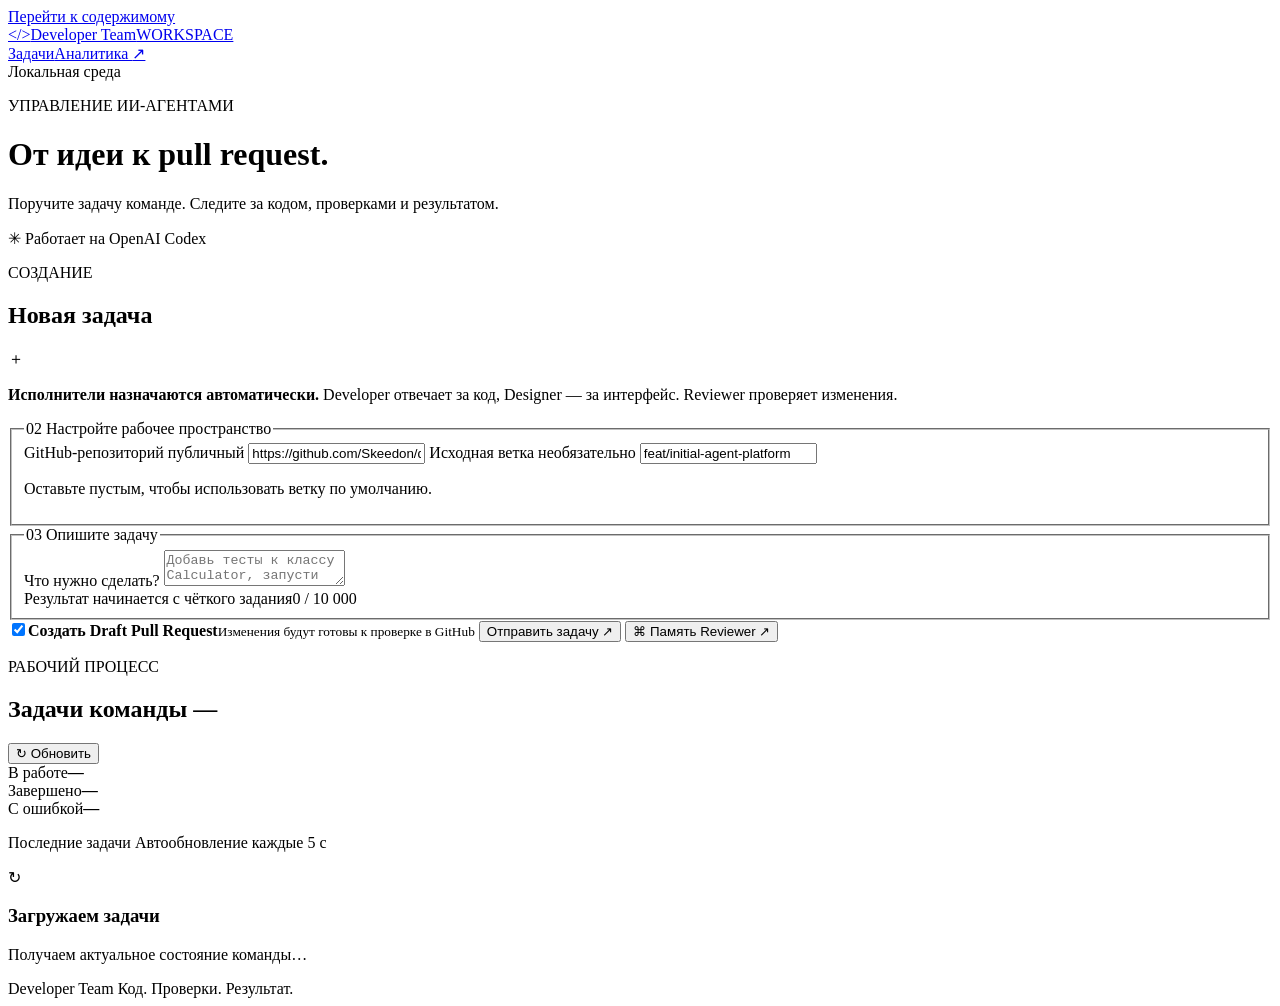
==== commit 51119016: "ui: remove manual agent selector and show assigned team and designer token usage" ====
--- a/src/DeveloperTeam/wwwroot/index.html
+++ b/src/DeveloperTeam/wwwroot/index.html
@@ -20,13 +20,7 @@
       <section class="panel composer" aria-labelledby="new-task-title">
         <div class="section-heading"><div><p class="eyebrow">СОЗДАНИЕ</p><h2 id="new-task-title">Новая задача</h2></div><span class="section-icon" aria-hidden="true">＋</span></div>
         <form id="form">
-          <fieldset class="role-field"><legend>01 <span>Выберите исполнителя</span></legend>
-            <div class="role-options">
-              <label class="role-card"><input type="radio" name="agentRole" value="developer" checked><span class="role-symbol" aria-hidden="true">&lt;/&gt;</span><span><strong>Developer</strong><small>Код и функциональность</small></span><span class="radio-indicator" aria-hidden="true"></span></label>
-              <label class="role-card"><input type="radio" name="agentRole" value="designer"><span class="role-symbol designer-symbol" aria-hidden="true">◇</span><span><strong>Designer</strong><small>Интерфейсы и UI/UX</small></span><span class="radio-indicator" aria-hidden="true"></span></label>
-            </div>
-            <p id="roleHint" class="field-hint" aria-live="polite">Developer работает над логикой и функциональностью проекта.</p>
-          </fieldset>
+          <p class="field-hint" role="note"><strong>Исполнители назначаются автоматически.</strong> Developer отвечает за код, Designer — за интерфейс. Reviewer проверяет изменения.</p>
           <fieldset><legend>02 <span>Настройте рабочее пространство</span></legend>
             <label for="repo">GitHub-репозиторий <span class="optional">публичный</span></label>
             <input id="repo" required type="url" value="https://github.com/Skeedon/developer_team" spellcheck="false" autocomplete="url">
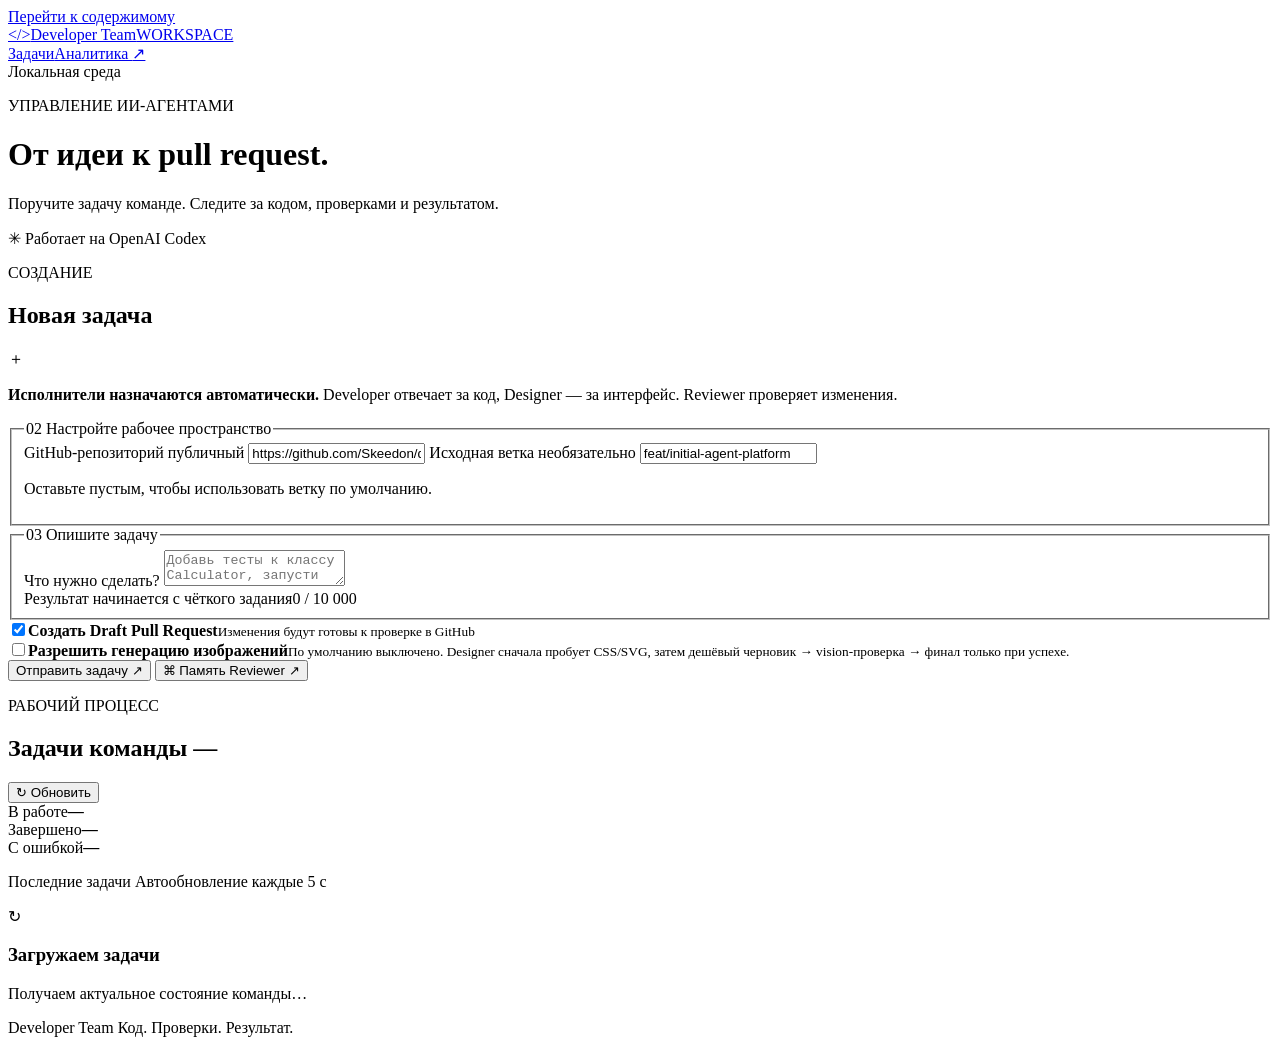
==== commit 47df3c8f: "ui: optional image generation budget and preview of drafts, reviews, and finals" ====
--- a/src/DeveloperTeam/wwwroot/index.html
+++ b/src/DeveloperTeam/wwwroot/index.html
@@ -34,6 +34,14 @@
             <div class="input-footer"><span id="promptHint">Результат начинается с чёткого задания</span><span id="promptCount">0 / 10 000</span></div>
           </fieldset>
           <label class="pr-option"><input type="checkbox" id="pr" checked><span><strong>Создать Draft Pull Request</strong><small>Изменения будут готовы к проверке в GitHub</small></span></label>
+          <div class="image-option">
+            <label class="pr-option" for="images"><input type="checkbox" id="images"><span><strong>Разрешить генерацию изображений</strong><small>По умолчанию выключено. Designer сначала пробует CSS/SVG, затем дешёвый черновик → vision-проверка → финал только при успехе.</small></span></label>
+            <div id="imageSettings" hidden>
+              <label for="imageBudget">Бюджет изображений (USD, приблизительное резервирование)</label>
+              <input id="imageBudget" type="number" min="0.05" max="2" step="0.05" value="0.35" inputmode="decimal">
+              <p class="field-hint">Максимум 1 изображение, 2 недорогих черновика, 1 финал высокого качества. Фактическое списание API может отличаться от оценки. Файлы и токены учитываются отдельно.</p>
+            </div>
+          </div>
           <button id="submit" class="primary-button" type="submit">Отправить задачу <span aria-hidden="true">↗</span></button>
           <button id="showMemory" class="memory-button" type="button"><span aria-hidden="true">⌘</span> Память Reviewer <span aria-hidden="true">↗</span></button>
           <p id="message" class="message" role="status"></p>
@@ -46,7 +54,7 @@
         <div id="tasks" aria-live="polite"><div class="empty-state"><span class="empty-icon" aria-hidden="true">↻</span><h3>Загружаем задачи</h3><p>Получаем актуальное состояние команды…</p></div></div>
       </section>
     </div>
-    <section class="panel details-panel" id="details" hidden aria-labelledby="details-title"><div class="section-heading"><h2 id="details-title" tabindex="-1">Результат</h2><button id="closeDetails" class="action" type="button" aria-label="Закрыть результат">Закрыть ×</button></div><pre id="details-content"></pre></section>
+    <section class="panel details-panel" id="details" hidden aria-labelledby="details-title"><div class="section-heading"><h2 id="details-title" tabindex="-1">Результат</h2><button id="closeDetails" class="action" type="button" aria-label="Закрыть результат">Закрыть ×</button></div><pre id="details-content"></pre><div id="image-details" hidden></div></section>
     <footer>Developer Team <span>Код. Проверки. Результат.</span></footer>
   </main>
   <script src="/dashboard.js"></script>
